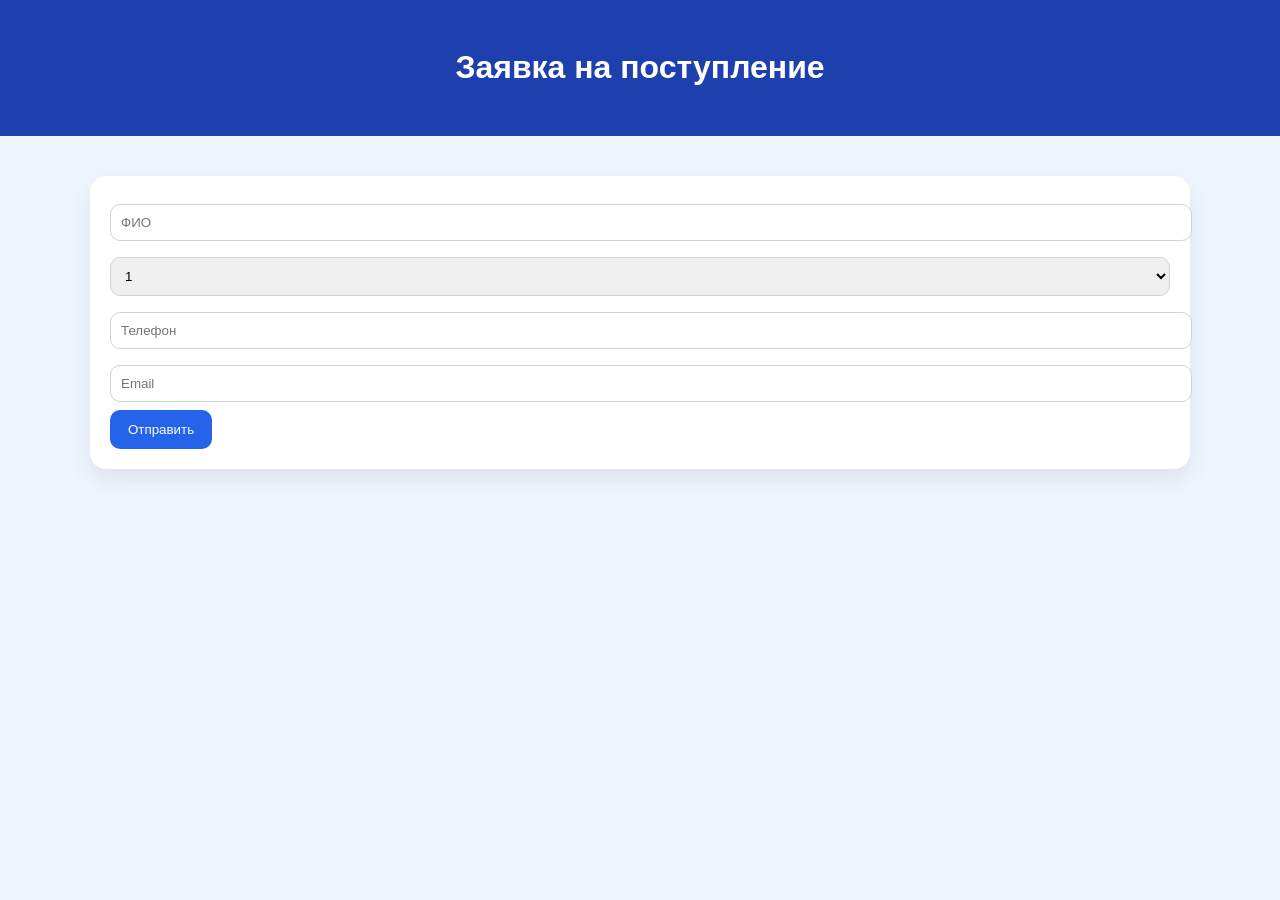
==== admission.html @ 86ae5062 "Add files via upload" ====
<!DOCTYPE html><html lang=ru><head><meta charset=UTF-8><meta name=viewport content='width=device-width,initial-scale=1'><title>Поступление</title><link rel=stylesheet href=css/style.css><script src=js/db.js></script></head><body><header><h1>Заявка на поступление</h1></header><div class=wrap><div class=card><input id=n placeholder='ФИО'><select id=g><option>1</option><option>5</option><option>7</option><option>10</option></select><input id=p placeholder='Телефон'><input id=e placeholder=Email><button onclick="DB.students.push({name:n.value,grade:g.value,phone:p.value,email:e.value});save();alert('Готово');">Отправить</button></div></div></body></html>
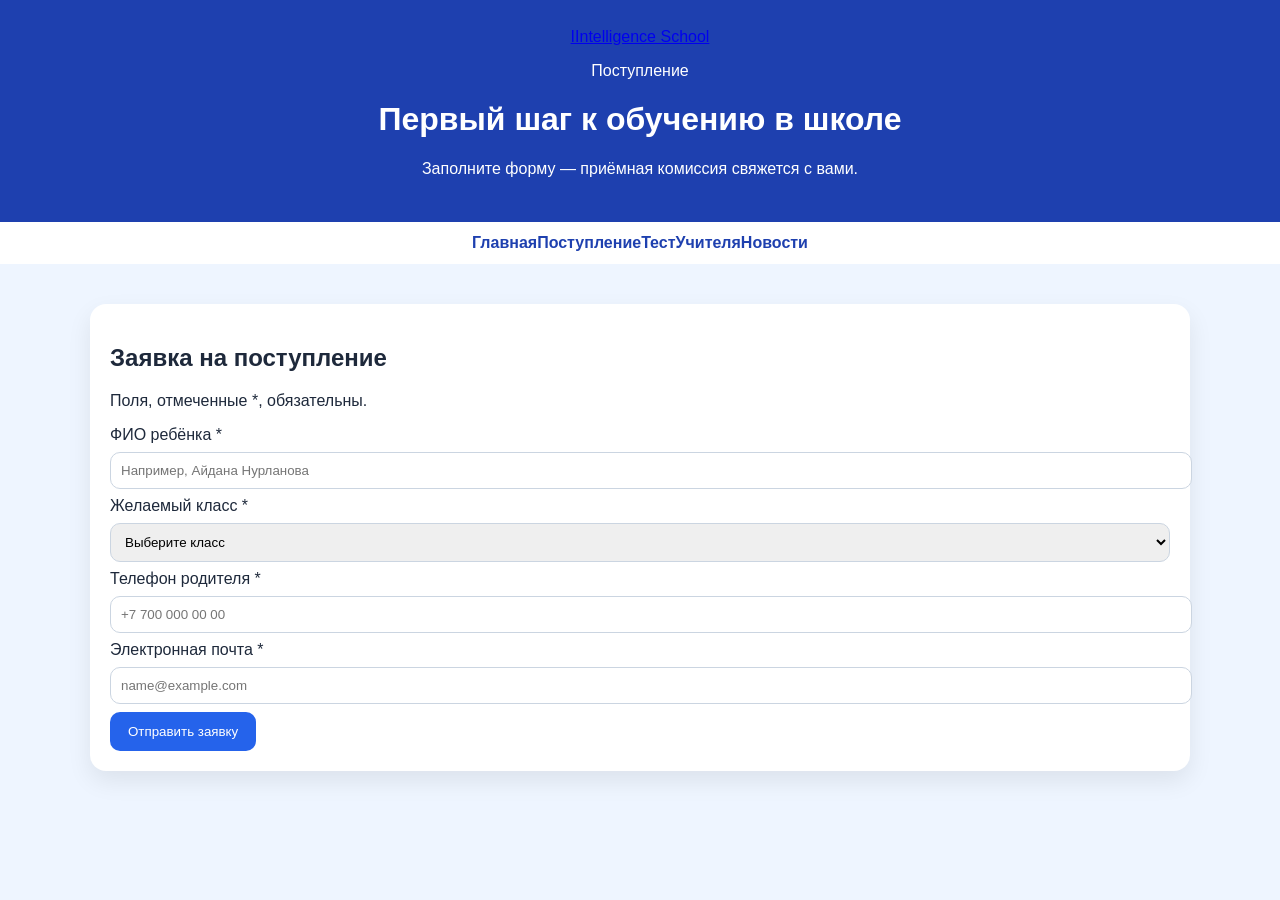
==== commit 1fd482fc: "Add files via upload" ====
--- a/admission.html
+++ b/admission.html
@@ -1 +1 @@
-<!DOCTYPE html><html lang=ru><head><meta charset=UTF-8><meta name=viewport content='width=device-width,initial-scale=1'><title>Поступление</title><link rel=stylesheet href=css/style.css><script src=js/db.js></script></head><body><header><h1>Заявка на поступление</h1></header><div class=wrap><div class=card><input id=n placeholder='ФИО'><select id=g><option>1</option><option>5</option><option>7</option><option>10</option></select><input id=p placeholder='Телефон'><input id=e placeholder=Email><button onclick="DB.students.push({name:n.value,grade:g.value,phone:p.value,email:e.value});save();alert('Готово');">Отправить</button></div></div></body></html>+<!doctype html><html lang="ru"><head><meta charset="UTF-8"><meta name="viewport" content="width=device-width,initial-scale=1"><title>Поступление — Intelligence School</title><link rel="stylesheet" href="css/style.css"><script src="js/db.js"></script></head><body><header class="site-header"><div class="topbar"><a class="brand" href="index.html"><span class="brand-mark">I</span>Intelligence School</a></div><div class="header-copy"><p class="eyebrow">Поступление</p><h1>Первый шаг к обучению в школе</h1><p>Заполните форму — приёмная комиссия свяжется с вами.</p></div></header><nav class="nav"><div class="nav-inner"><a href="index.html">Главная</a><a class="active" href="admission.html">Поступление</a><a href="test.html">Тест</a><a href="teachers.html">Учителя</a><a href="news.html">Новости</a></div></nav><main class="wrap"><form class="card form-card" id="admission-form"><h2>Заявка на поступление</h2><p>Поля, отмеченные *, обязательны.</p><label for="name">ФИО ребёнка *</label><input id="name" required minlength="3" autocomplete="name" placeholder="Например, Айдана Нурланова"><label for="grade">Желаемый класс *</label><select id="grade" required><option value="" disabled selected>Выберите класс</option><option>1</option><option>5</option><option>7</option><option>10</option></select><label for="phone">Телефон родителя *</label><input id="phone" required type="tel" autocomplete="tel" placeholder="+7 700 000 00 00"><label for="email">Электронная почта *</label><input id="email" required type="email" autocomplete="email" placeholder="name@example.com"><button type="submit">Отправить заявку</button></form></main><script>document.querySelector('#admission-form').addEventListener('submit',event=>{event.preventDefault();const name=document.querySelector('#name').value.trim(),grade=document.querySelector('#grade').value,phone=document.querySelector('#phone').value.trim(),email=document.querySelector('#email').value.trim();if(!name||!grade||!phone||!email)return;DB.students.push({name,grade,phone,email,date:new Date().toLocaleDateString('ru-RU')});save();event.currentTarget.reset();notify('Заявка принята. Спасибо!')})</script></body></html>
--- a/css/style.css
+++ b/css/style.css
@@ -0,0 +1 @@
+body{font-family:Arial,sans-serif;margin:0;background:#eef5ff;color:#1e293b}header{background:#1e40af;color:#fff;padding:28px;text-align:center}nav{background:#fff;padding:12px;display:flex;gap:12px;justify-content:center;flex-wrap:wrap;position:sticky;top:0}nav a{text-decoration:none;color:#1e40af;font-weight:bold}.wrap{max-width:1100px;margin:auto;padding:24px}.card{background:#fff;padding:20px;border-radius:16px;box-shadow:0 10px 24px rgba(0,0,0,.08);margin:16px 0}.grid{display:grid;grid-template-columns:repeat(auto-fit,minmax(240px,1fr));gap:18px}input,select,textarea{width:100%;padding:10px;margin:8px 0;border-radius:10px;border:1px solid #cbd5e1}button{background:#2563eb;color:#fff;border:0;padding:12px 18px;border-radius:10px;cursor:pointer}.hero{padding:40px 0}.hero h1{font-size:46px}.stat{font-size:34px;color:#2563eb;font-weight:bold}table{width:100%;border-collapse:collapse}td,th{border-bottom:1px solid #e5e7eb;padding:8px}
